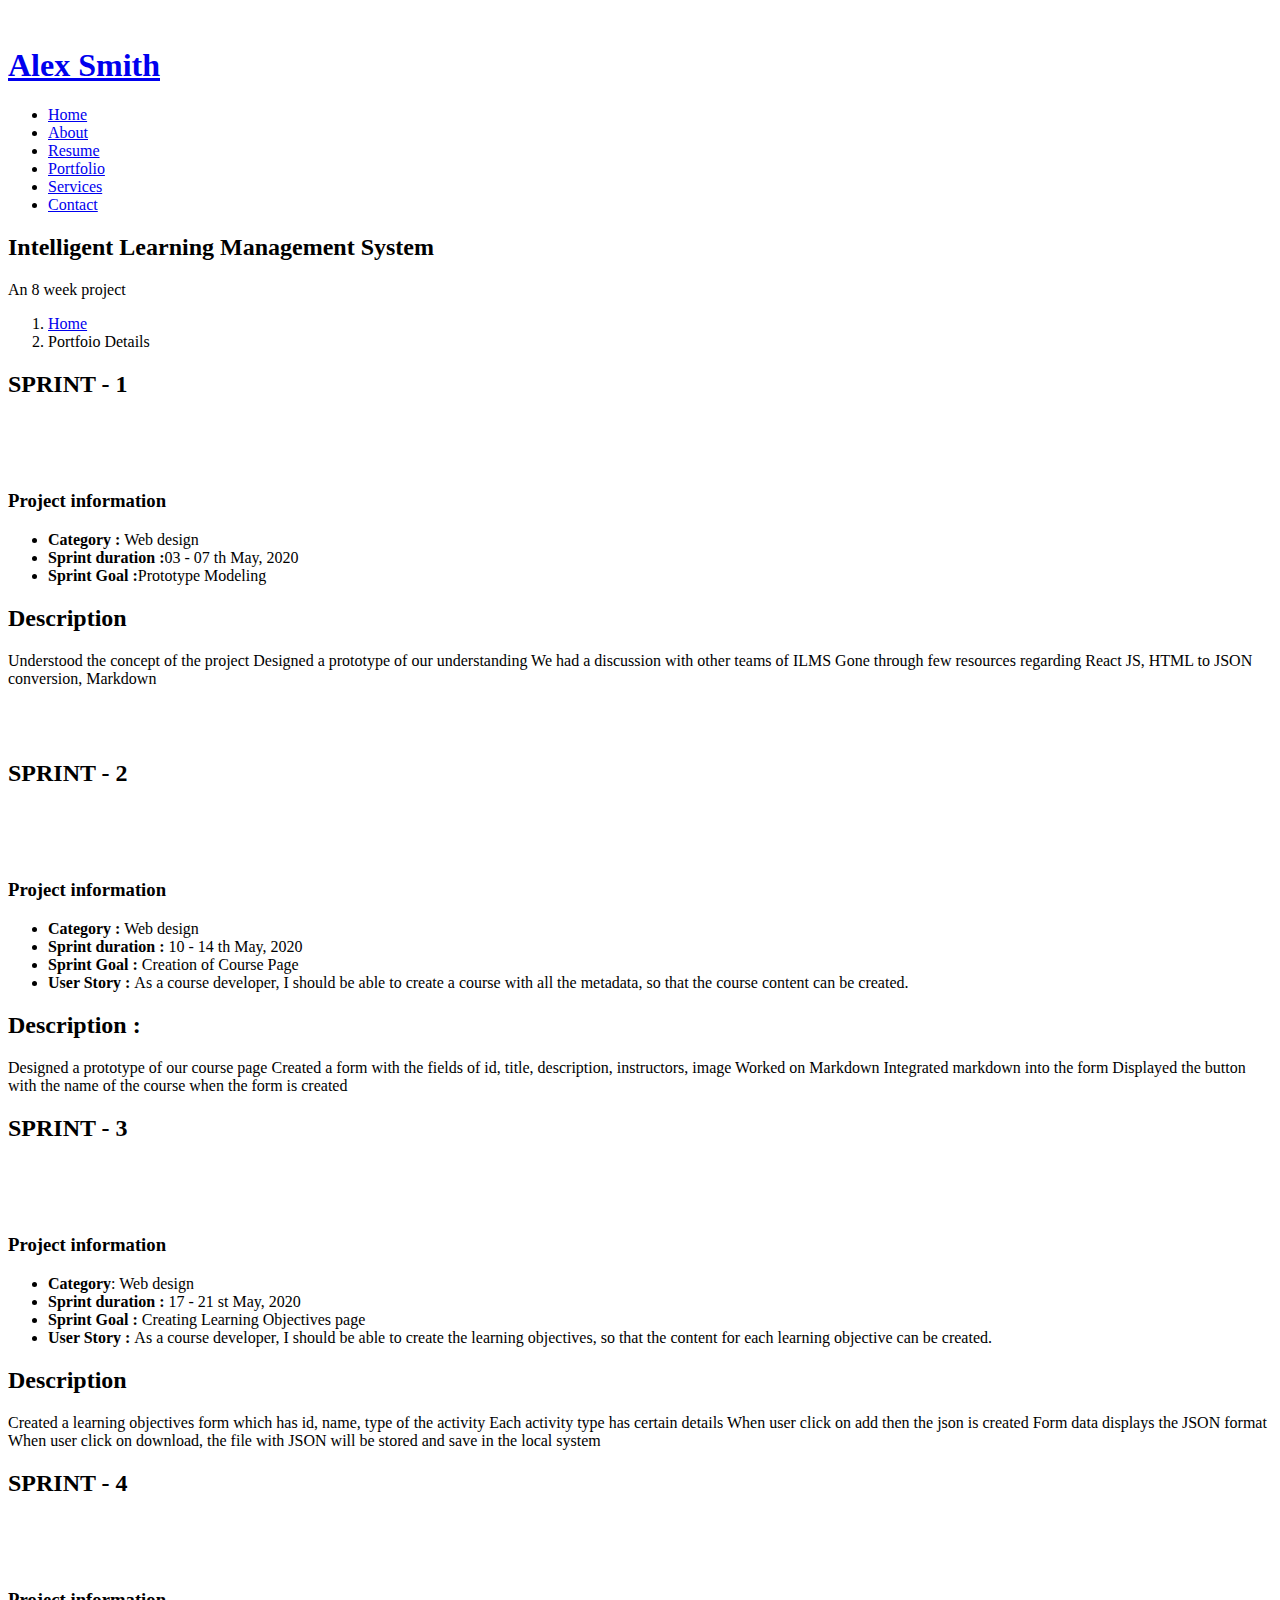
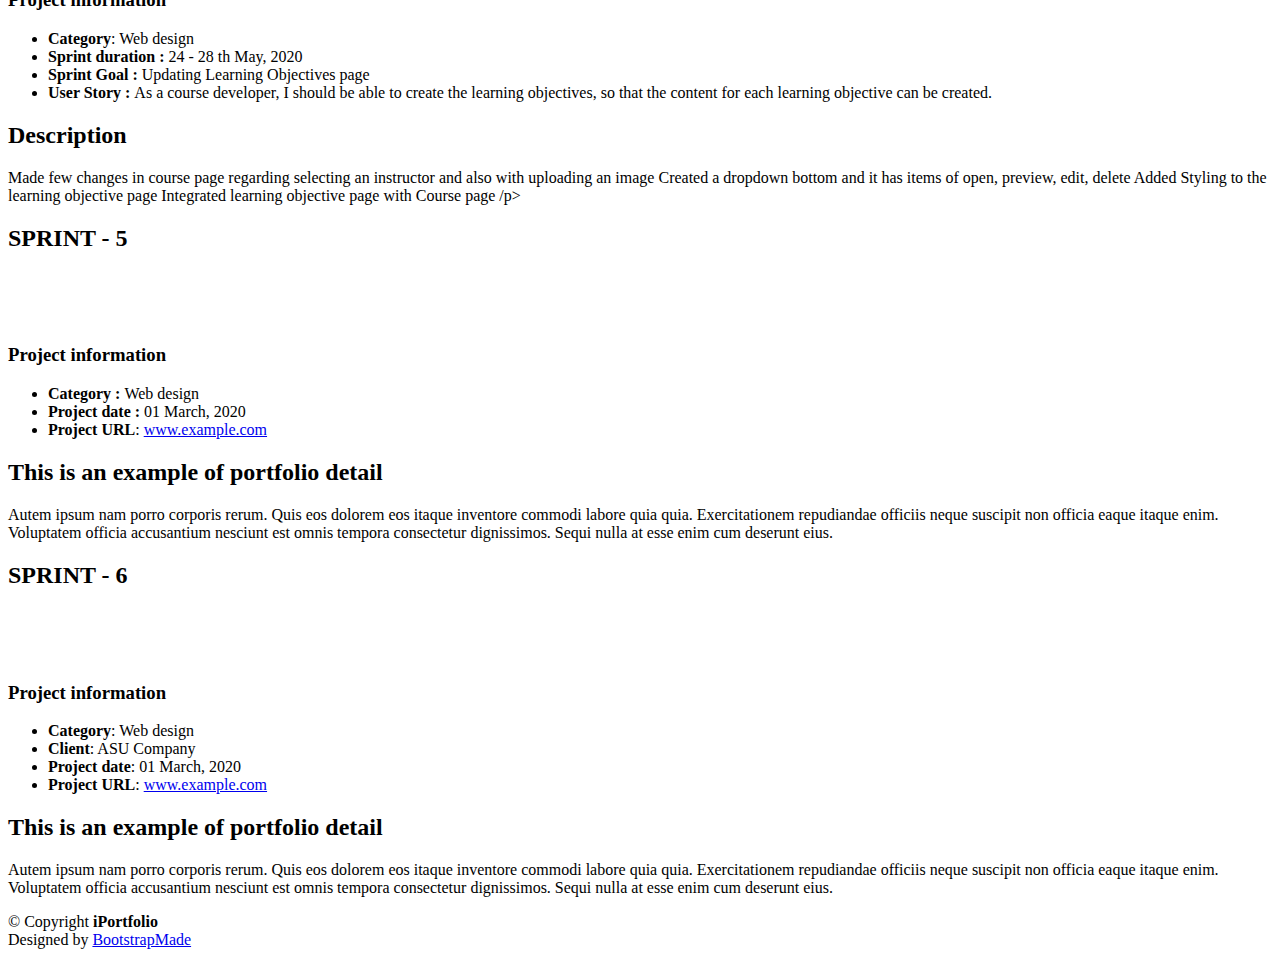
==== portfolio-details.html @ 3af47f91 "Add files via upload" ====
<!DOCTYPE html>
<html lang="en">
  <head>
    <meta charset="utf-8" />
    <meta content="width=device-width, initial-scale=1.0" name="viewport" />

    <title>Portfolio Details - iPortfolio Bootstrap Template</title>
    <meta content="" name="description" />
    <meta content="" name="keywords" />

    <!-- Favicons -->
    <link href="assets/img/favicon.png" rel="icon" />
    <link href="assets/img/apple-touch-icon.png" rel="apple-touch-icon" />

    <!-- Google Fonts -->
    <link
      href="https://fonts.googleapis.com/css?family=Open+Sans:300,300i,400,400i,600,600i,700,700i|Raleway:300,300i,400,400i,500,500i,600,600i,700,700i|Poppins:300,300i,400,400i,500,500i,600,600i,700,700i"
      rel="stylesheet"
    />

    <!-- Vendor CSS Files -->
    <link href="assets/vendor/aos/aos.css" rel="stylesheet" />
    <link
      href="assets/vendor/bootstrap/css/bootstrap.min.css"
      rel="stylesheet"
    />
    <link
      href="assets/vendor/bootstrap-icons/bootstrap-icons.css"
      rel="stylesheet"
    />
    <link href="assets/vendor/boxicons/css/boxicons.min.css" rel="stylesheet" />
    <link
      href="assets/vendor/glightbox/css/glightbox.min.css"
      rel="stylesheet"
    />
    <link href="assets/vendor/swiper/swiper-bundle.min.css" rel="stylesheet" />

    <!-- Template Main CSS File -->
    <link href="assets/css/style.css" rel="stylesheet" />

    <!-- =======================================================
  * Template Name: iPortfolio - v3.3.0
  * Template URL: https://bootstrapmade.com/iportfolio-bootstrap-portfolio-websites-template/
  * Author: BootstrapMade.com
  * License: https://bootstrapmade.com/license/
  ======================================================== -->
  </head>

  <body>
    <!-- ======= Mobile nav toggle button ======= -->
    <i class="bi bi-list mobile-nav-toggle d-xl-none"></i>

    <!-- ======= Header ======= -->
    <header id="header">
      <div class="d-flex flex-column">
        <div class="profile">
          <img
            src="assets/img/profile-img.jpg"
            alt=""
            class="img-fluid rounded-circle"
          />
          <h1 class="text-light"><a href="index.html">Alex Smith</a></h1>
          <div class="social-links mt-3 text-center">
            <a href="#" class="twitter"><i class="bx bxl-twitter"></i></a>
            <a href="#" class="facebook"><i class="bx bxl-facebook"></i></a>
            <a href="#" class="instagram"><i class="bx bxl-instagram"></i></a>
            <a href="#" class="google-plus"><i class="bx bxl-skype"></i></a>
            <a href="#" class="linkedin"><i class="bx bxl-linkedin"></i></a>
          </div>
        </div>

        <nav id="navbar" class="nav-menu navbar">
          <ul>
            <li>
              <a href="#hero" class="nav-link scrollto active"
                ><i class="bx bx-home"></i> <span>Home</span></a
              >
            </li>
            <li>
              <a href="#about" class="nav-link scrollto"
                ><i class="bx bx-user"></i> <span>About</span></a
              >
            </li>
            <li>
              <a href="#resume" class="nav-link scrollto"
                ><i class="bx bx-file-blank"></i> <span>Resume</span></a
              >
            </li>
            <li>
              <a href="#portfolio" class="nav-link scrollto"
                ><i class="bx bx-book-content"></i> <span>Portfolio</span></a
              >
            </li>
            <li>
              <a href="#services" class="nav-link scrollto"
                ><i class="bx bx-server"></i> <span>Services</span></a
              >
            </li>
            <li>
              <a href="#contact" class="nav-link scrollto"
                ><i class="bx bx-envelope"></i> <span>Contact</span></a
              >
            </li>
          </ul>
        </nav>
        <!-- .nav-menu -->
      </div>
    </header>
    <!-- End Header -->

    <main id="main">
      <!-- ======= Breadcrumbs ======= -->
      <section id="breadcrumbs" class="breadcrumbs">
        <div class="container">
          <div class="d-flex justify-content-between align-items-center">
            <h2>Intelligent Learning Management System</h2>
            <p>An 8 week project</p>
            <ol>
              <li><a href="index.html">Home</a></li>
              <li>Portfoio Details</li>
            </ol>
          </div>
        </div>
      </section>
      <!-- End Breadcrumbs -->

      <!-- ======= Portfolio Details Section ======= -->
      <section id="portfolio-details" class="portfolio-details">
        <div class="container">
          <div class="row gy-4">
            <h2>SPRINT - 1</h2>
            <div class="col-lg-6">
              <div class="portfolio-details-slider swiper-container">
                <div class="swiper-wrapper align-items-center">
                  <div class="swiper-slide">
                    <img src="assets/img/portfolio/sp1_1.jpg" alt="" />
                  </div>

                  <div class="swiper-slide">
                    <img src="assets/img/portfolio/sp1_2.jpg" alt="" />
                  </div>

                  <div class="swiper-slide">
                    <img src="assets/img/portfolio/sp1_3.jpg" alt="" />
                  </div>
                </div>
                <div class="swiper-pagination"></div>
              </div>
            </div>

            <div class="col-lg-4">
              <div class="portfolio-info">
                <h3>Project information</h3>
                <ul>
                  <li><strong>Category :</strong> Web design</li>
                  <!-- <li><strong>Client</strong>: ASU Company</li> -->
                  <li>
                    <strong>Sprint duration :</strong>03 - 07 th May, 2020
                  </li>
                  <li><strong>Sprint Goal :</strong>Prototype Modeling</li>
                </ul>
              </div>
            </div>
            <div class="portfolio-description">
              <h2>Description</h2>
              <p>
                Understood the concept of the project Designed a prototype of
                our understanding We had a discussion with other teams of ILMS
                Gone through few resources regarding React JS, HTML to JSON
                conversion, Markdown
              </p>
            </div>
          </div>
        </div>
        <p>
          <!-- ......................................................................................................................... -->
        </p>
        <!-- 2 -->
        <br /><br />
        <div class="container">
          <div class="row gy-4">
            <h2>SPRINT - 2</h2>
            <div class="col-lg-8">
              <div class="portfolio-details-slider swiper-container">
                <div class="swiper-wrapper align-items-center">
                  <div class="swiper-slide">
                    <img src="assets/img/portfolio/sp2_1.jpg" alt="" />
                  </div>

                  <div class="swiper-slide">
                    <img src="assets/img/portfolio/sp2_2.jpg" alt="" />
                  </div>

                  <div class="swiper-slide">
                    <img src="assets/img/portfolio/sp2_3.jpg" alt="" />
                  </div>
                </div>
                <div class="swiper-pagination"></div>
              </div>
            </div>

            <div class="col-lg-4">
              <div class="portfolio-info">
                <h3>Project information</h3>
                <ul>
                  <li><strong>Category :</strong> Web design</li>
                  <!-- <li><strong>Client</strong>: ASU Company</li> -->
                  <li>
                    <strong>Sprint duration : </strong> 10 - 14 th May, 2020
                  </li>
                  <li>
                    <strong>Sprint Goal : </strong>Creation of Course Page
                  </li>
                  <li>
                    <strong>User Story : </strong>As a course developer, I
                    should be able to create a course with all the metadata, so
                    that the course content can be created.
                  </li>
                </ul>
              </div>
            </div>
            <div class="portfolio-description">
              <h2>Description :</h2>
              <p>
                Designed a prototype of our course page Created a form with the
                fields of id, title, description, instructors, image Worked on
                Markdown Integrated markdown into the form Displayed the button
                with the name of the course when the form is created
              </p>
            </div>
          </div>
        </div>

        <!-- 3 -->
        <div class="container">
          <div class="row gy-4">
            <h2>SPRINT - 3</h2>
            <div class="col-lg-8">
              <div class="portfolio-details-slider swiper-container">
                <div class="swiper-wrapper align-items-center">
                  <div class="swiper-slide">
                    <img src="assets/img/portfolio/sp3_1.jpg" alt="" />
                  </div>

                  <div class="swiper-slide">
                    <img src="assets/img/portfolio/sp3_2.jpg" alt="" />
                  </div>

                  <div class="swiper-slide">
                    <img src="assets/img/portfolio/sp3_3.jpg" alt="" />
                  </div>
                </div>
                <div class="swiper-pagination"></div>
              </div>
            </div>

            <div class="col-lg-4">
              <div class="portfolio-info">
                <h3>Project information</h3>
                <ul>
                  <li><strong>Category</strong>: Web design</li>
                  <!-- <li><strong>Client</strong>: ASU Company</li> -->
                  <li>
                    <strong>Sprint duration : </strong>17 - 21 st May, 2020
                  </li>
                  <li>
                    <strong>Sprint Goal : </strong>Creating Learning Objectives
                    page
                  </li>
                  <li>
                    <strong>User Story : </strong>As a course developer, I
                    should be able to create the learning objectives, so that
                    the content for each learning objective can be created.
                  </li>
                </ul>
              </div>
            </div>
            <div class="portfolio-description">
              <h2>Description</h2>
              <p>
                Created a learning objectives form which has id, name, type of
                the activity Each activity type has certain details When user
                click on add then the json is created Form data displays the
                JSON format When user click on download, the file with JSON will
                be stored and save in the local system
              </p>
            </div>
          </div>
        </div>
        <!-- 4 -->
        <div class="container">
          <div class="row gy-4">
            <h2>SPRINT - 4</h2>
            <div class="col-lg-8">
              <div class="portfolio-details-slider swiper-container">
                <div class="swiper-wrapper align-items-center">
                  <div class="swiper-slide">
                    <img src="assets/img/portfolio/sp4_1.jpg" alt="" />
                  </div>

                  <div class="swiper-slide">
                    <img src="assets/img/portfolio/sp4_2.jpg" alt="" />
                  </div>

                  <div class="swiper-slide">
                    <img src="assets/img/portfolio/sp4_3.jpg" alt="" />
                  </div>
                </div>
                <div class="swiper-pagination"></div>
              </div>
            </div>

            <div class="col-lg-4">
              <div class="portfolio-info">
                <h3>Project information</h3>
                <ul>
                  <li><strong>Category</strong>: Web design</li>
                  <!-- <li><strong>Client</strong>: ASU Company</li> -->
                  <li>
                    <strong>Sprint duration : </strong>24 - 28 th May, 2020
                  </li>
                  <li>
                    <strong>Sprint Goal : </strong>Updating Learning Objectives
                    page
                  </li>
                  <li>
                    <strong>User Story : </strong>As a course developer, I
                    should be able to create the learning objectives, so that
                    the content for each learning objective can be created.
                  </li>
                </ul>
              </div>
            </div>
            <div class="portfolio-description">
              <h2>Description</h2>
              <p>
                Made few changes in course page regarding selecting an
                instructor and also with uploading an image Created a dropdown
                bottom and it has items of open, preview, edit, delete Added
                Styling to the learning objective page Integrated learning
                objective page with Course page /p>
              </p>
            </div>
          </div>
        </div>
        <!-- 5 -->
        <div class="container">
          <div class="row gy-4">
            <h2>SPRINT - 5</h2>
            <div class="col-lg-8">
              <div class="portfolio-details-slider swiper-container">
                <div class="swiper-wrapper align-items-center">
                  <div class="swiper-slide">
                    <img
                      src="assets/img/portfolio/portfolio-details-1.jpg"
                      alt=""
                    />
                  </div>

                  <div class="swiper-slide">
                    <img
                      src="assets/img/portfolio/portfolio-details-2.jpg"
                      alt=""
                    />
                  </div>

                  <div class="swiper-slide">
                    <img
                      src="assets/img/portfolio/portfolio-details-3.jpg"
                      alt=""
                    />
                  </div>
                </div>
                <div class="swiper-pagination"></div>
              </div>
            </div>

            <div class="col-lg-4">
              <div class="portfolio-info">
                <h3>Project information</h3>
                <ul>
                  <li><strong>Category : </strong>Web design</li>
                  <!-- <li><strong>Client</strong>: ASU Company</li> -->
                  <li><strong>Project date : </strong>01 March, 2020</li>
                  <li>
                    <strong>Project URL</strong>:
                    <a href="#">www.example.com</a>
                  </li>
                </ul>
              </div>
            </div>
            <div class="portfolio-description">
              <h2>This is an example of portfolio detail</h2>
              <p>
                Autem ipsum nam porro corporis rerum. Quis eos dolorem eos
                itaque inventore commodi labore quia quia. Exercitationem
                repudiandae officiis neque suscipit non officia eaque itaque
                enim. Voluptatem officia accusantium nesciunt est omnis tempora
                consectetur dignissimos. Sequi nulla at esse enim cum deserunt
                eius.
              </p>
            </div>
          </div>
        </div>
        <!-- 6 -->
        <div class="container">
          <div class="row gy-4">
            <h2>SPRINT - 6</h2>
            <div class="col-lg-8">
              <div class="portfolio-details-slider swiper-container">
                <div class="swiper-wrapper align-items-center">
                  <div class="swiper-slide">
                    <img src="assets/img/portfolio/sp1_1.jpg" alt="" />
                  </div>

                  <div class="swiper-slide">
                    <img src="assets/img/portfolio/sp1_2.jpg" alt="" />
                  </div>

                  <div class="swiper-slide">
                    <img src="assets/img/portfolio/sp1_3.jpg" alt="" />
                  </div>
                </div>
                <div class="swiper-pagination"></div>
              </div>
            </div>

            <div class="col-lg-4">
              <div class="portfolio-info">
                <h3>Project information</h3>
                <ul>
                  <li><strong>Category</strong>: Web design</li>
                  <li><strong>Client</strong>: ASU Company</li>
                  <li><strong>Project date</strong>: 01 March, 2020</li>
                  <li>
                    <strong>Project URL</strong>:
                    <a href="#">www.example.com</a>
                  </li>
                </ul>
              </div>
            </div>
            <div class="portfolio-description">
              <h2>This is an example of portfolio detail</h2>
              <p>
                Autem ipsum nam porro corporis rerum. Quis eos dolorem eos
                itaque inventore commodi labore quia quia. Exercitationem
                repudiandae officiis neque suscipit non officia eaque itaque
                enim. Voluptatem officia accusantium nesciunt est omnis tempora
                consectetur dignissimos. Sequi nulla at esse enim cum deserunt
                eius.
              </p>
            </div>
          </div>
        </div>
      </section>
      <!-- End Portfolio Details Section -->
    </main>
    <!-- End #main -->

    <!-- ======= Footer ======= -->
    <footer id="footer">
      <div class="container">
        <div class="copyright">
          &copy; Copyright <strong><span>iPortfolio</span></strong>
        </div>
        <div class="credits">
          <!-- All the links in the footer should remain intact. -->
          <!-- You can delete the links only if you purchased the pro version. -->
          <!-- Licensing information: https://bootstrapmade.com/license/ -->
          <!-- Purchase the pro version with working PHP/AJAX contact form: https://bootstrapmade.com/iportfolio-bootstrap-portfolio-websites-template/ -->
          Designed by <a href="https://bootstrapmade.com/">BootstrapMade</a>
        </div>
      </div>
    </footer>
    <!-- End  Footer -->

    <a
      href="#"
      class="back-to-top d-flex align-items-center justify-content-center"
      ><i class="bi bi-arrow-up-short"></i
    ></a>

    <!-- Vendor JS Files -->
    <script src="assets/vendor/aos/aos.js"></script>
    <script src="assets/vendor/bootstrap/js/bootstrap.bundle.min.js"></script>
    <script src="assets/vendor/glightbox/js/glightbox.min.js"></script>
    <script src="assets/vendor/isotope-layout/isotope.pkgd.min.js"></script>
    <script src="assets/vendor/php-email-form/validate.js"></script>
    <script src="assets/vendor/purecounter/purecounter.js"></script>
    <script src="assets/vendor/swiper/swiper-bundle.min.js"></script>
    <script src="assets/vendor/typed.js/typed.min.js"></script>
    <script src="assets/vendor/waypoints/noframework.waypoints.js"></script>

    <!-- Template Main JS File -->
    <script src="assets/js/main.js"></script>
  </body>
</html>
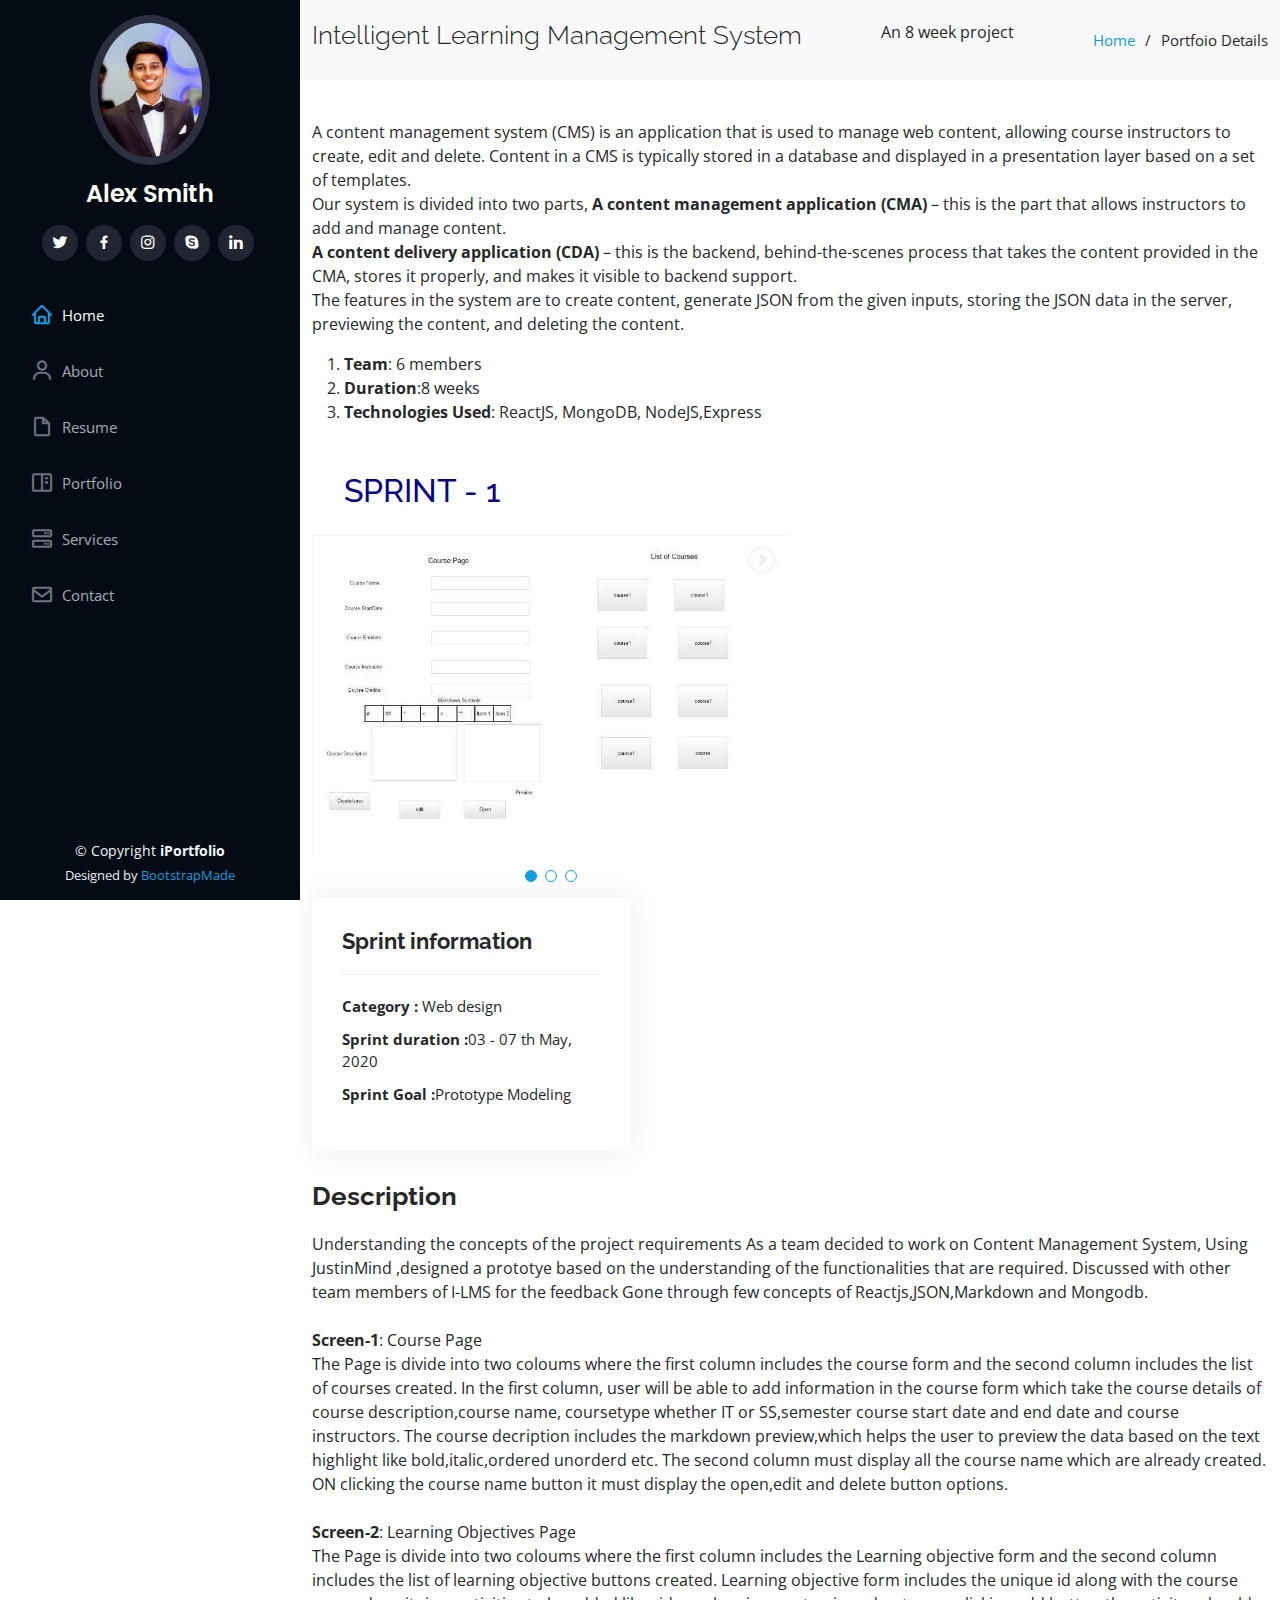
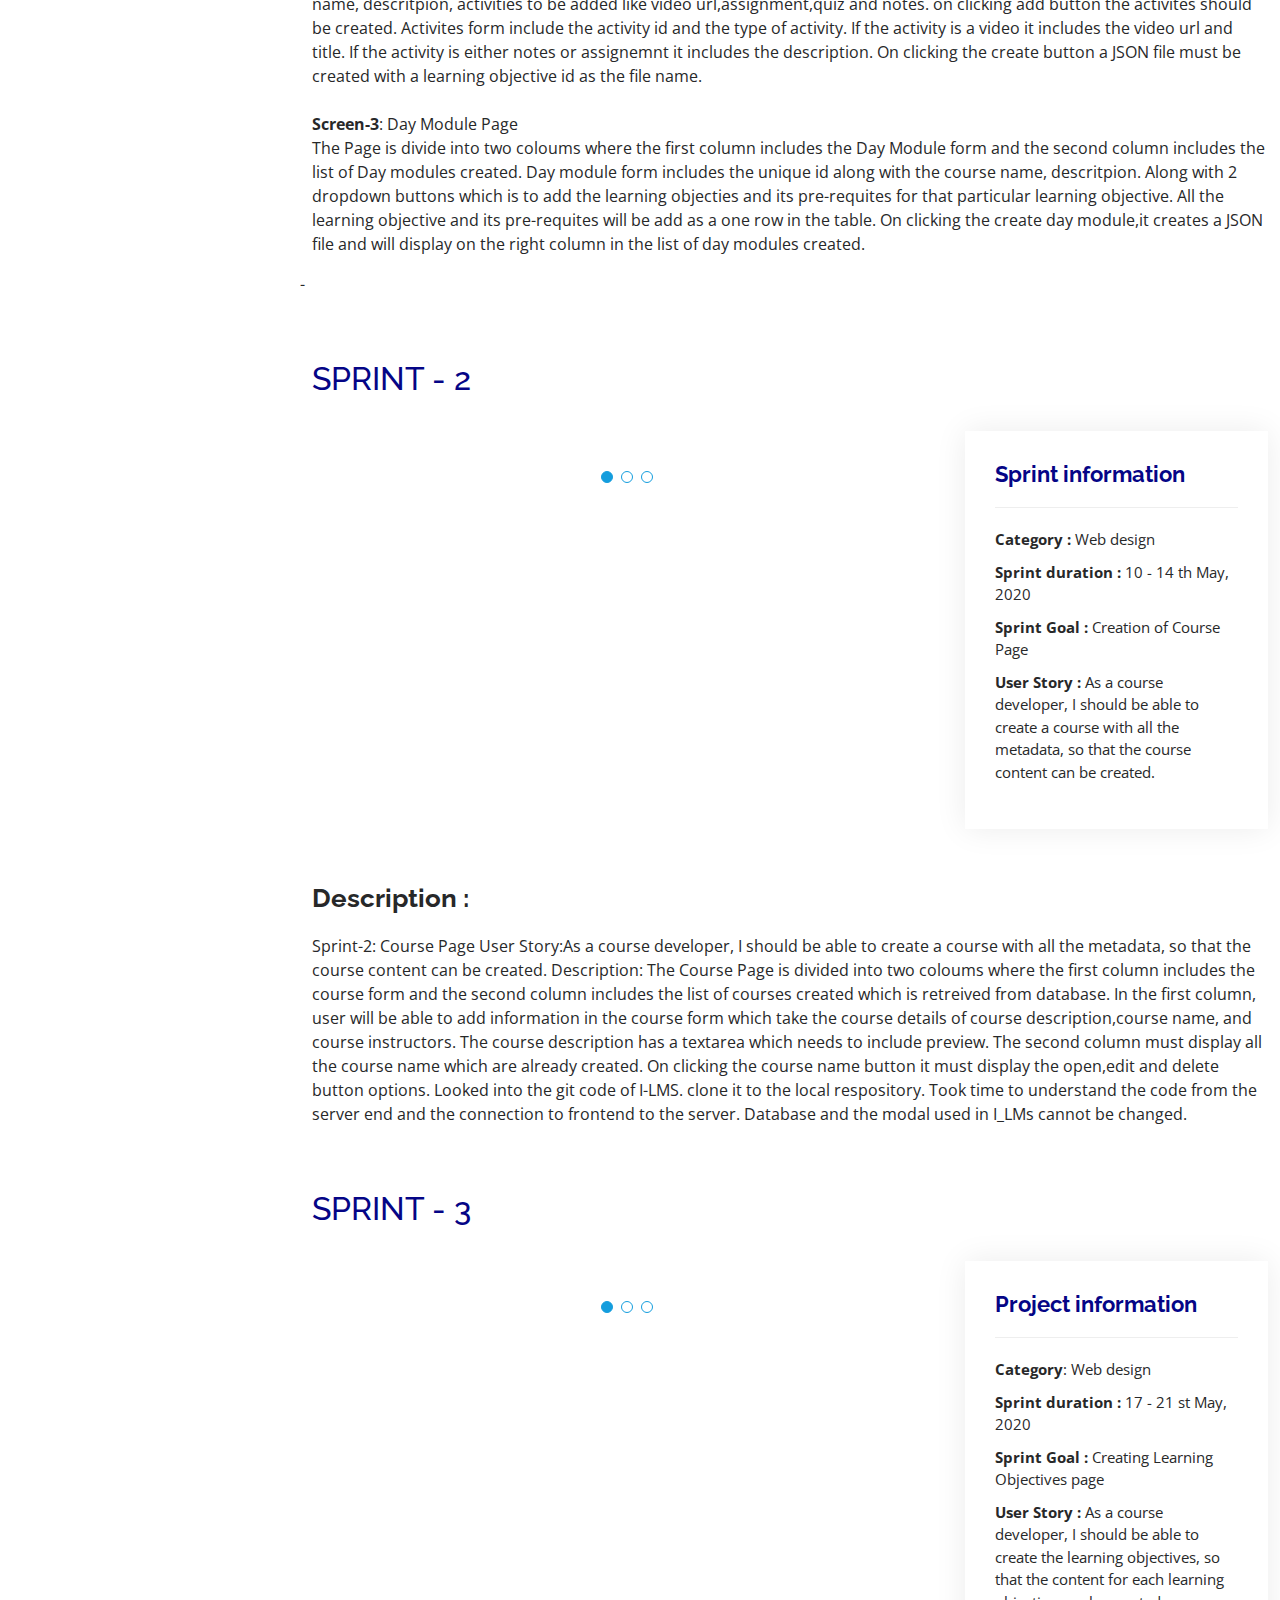
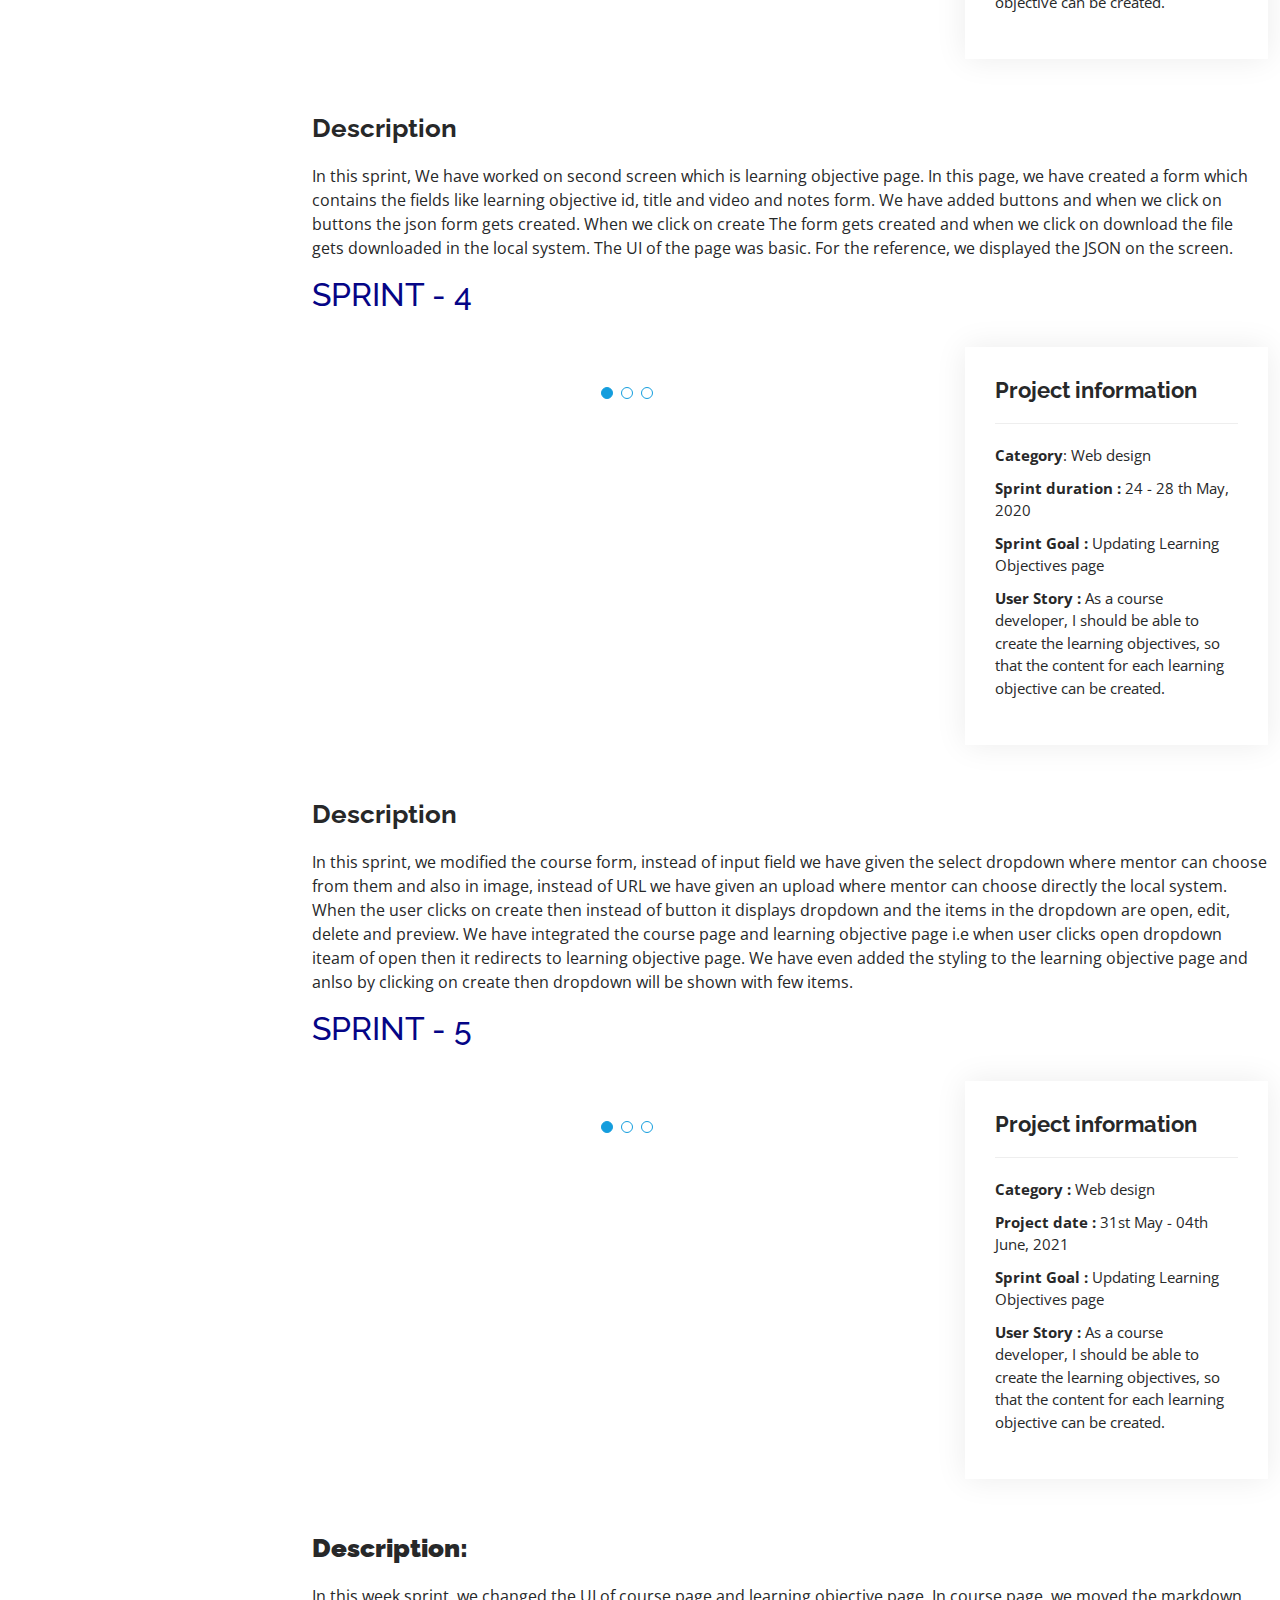
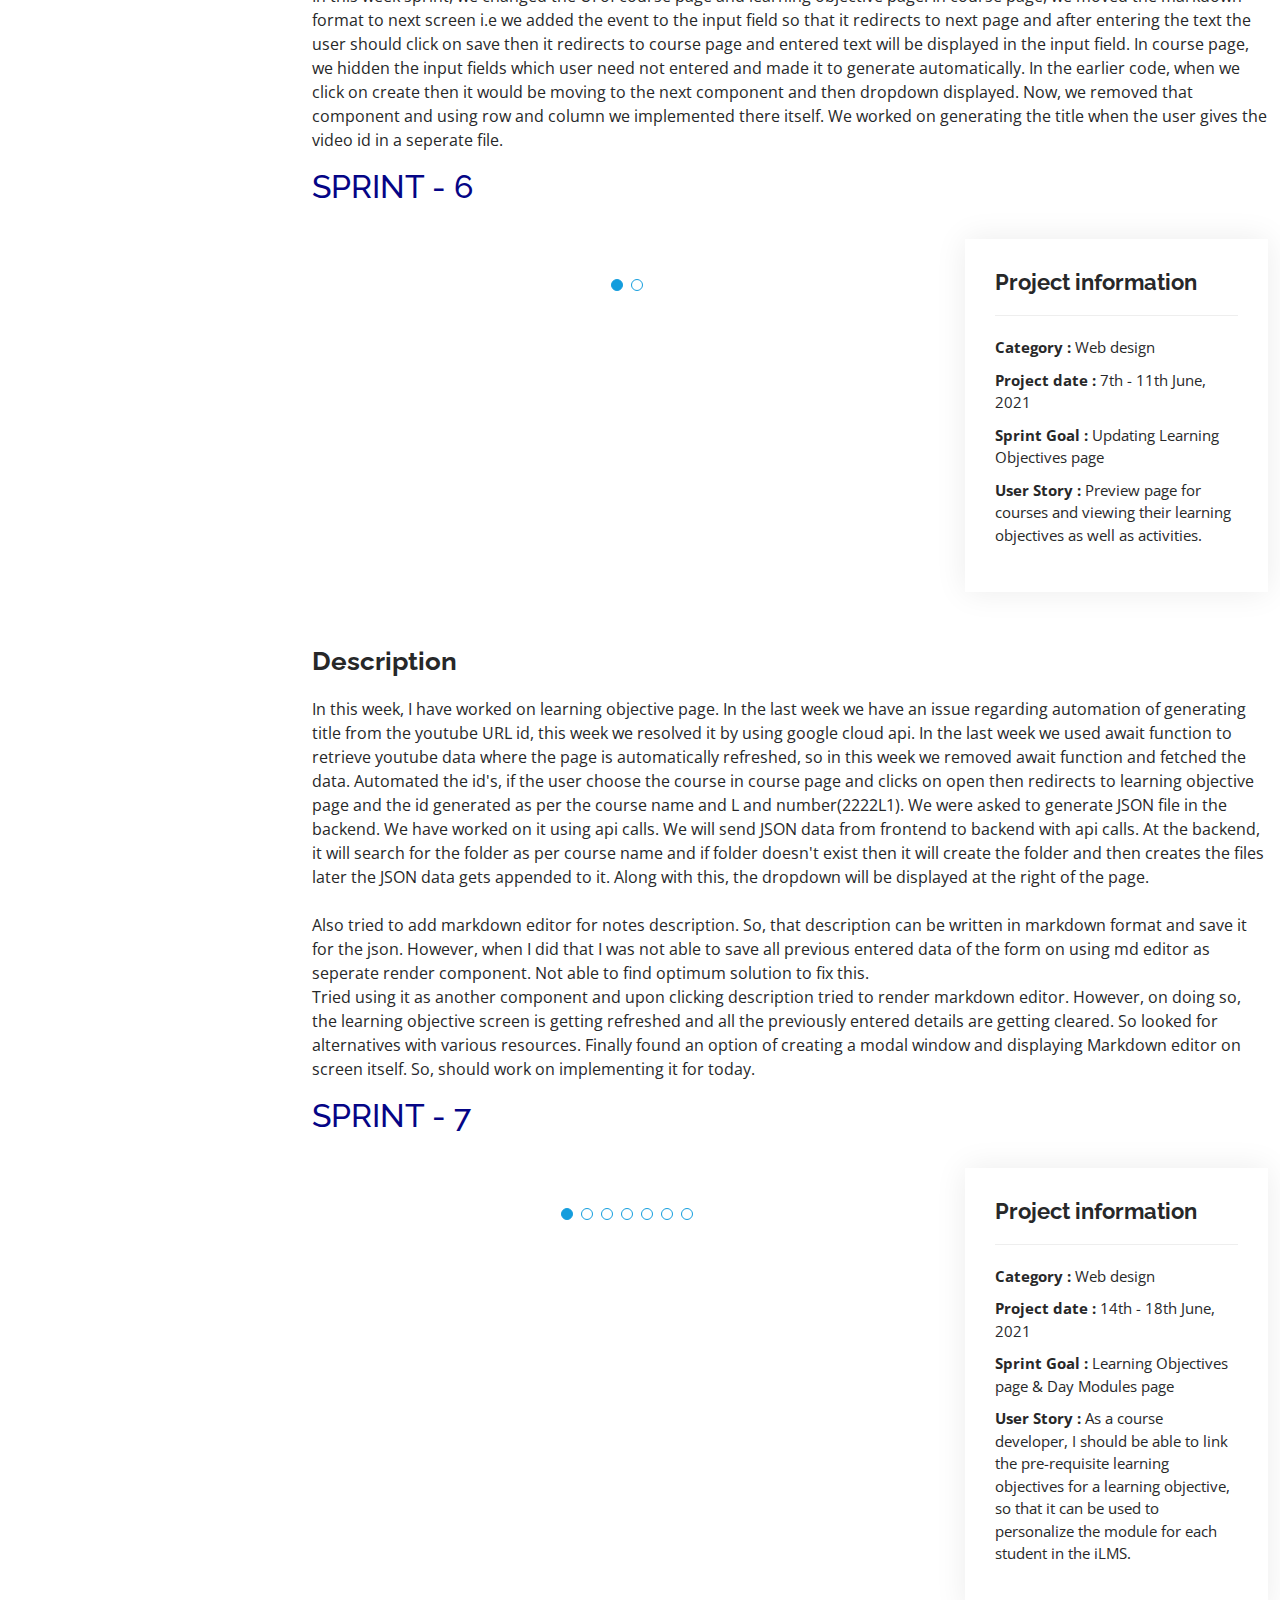
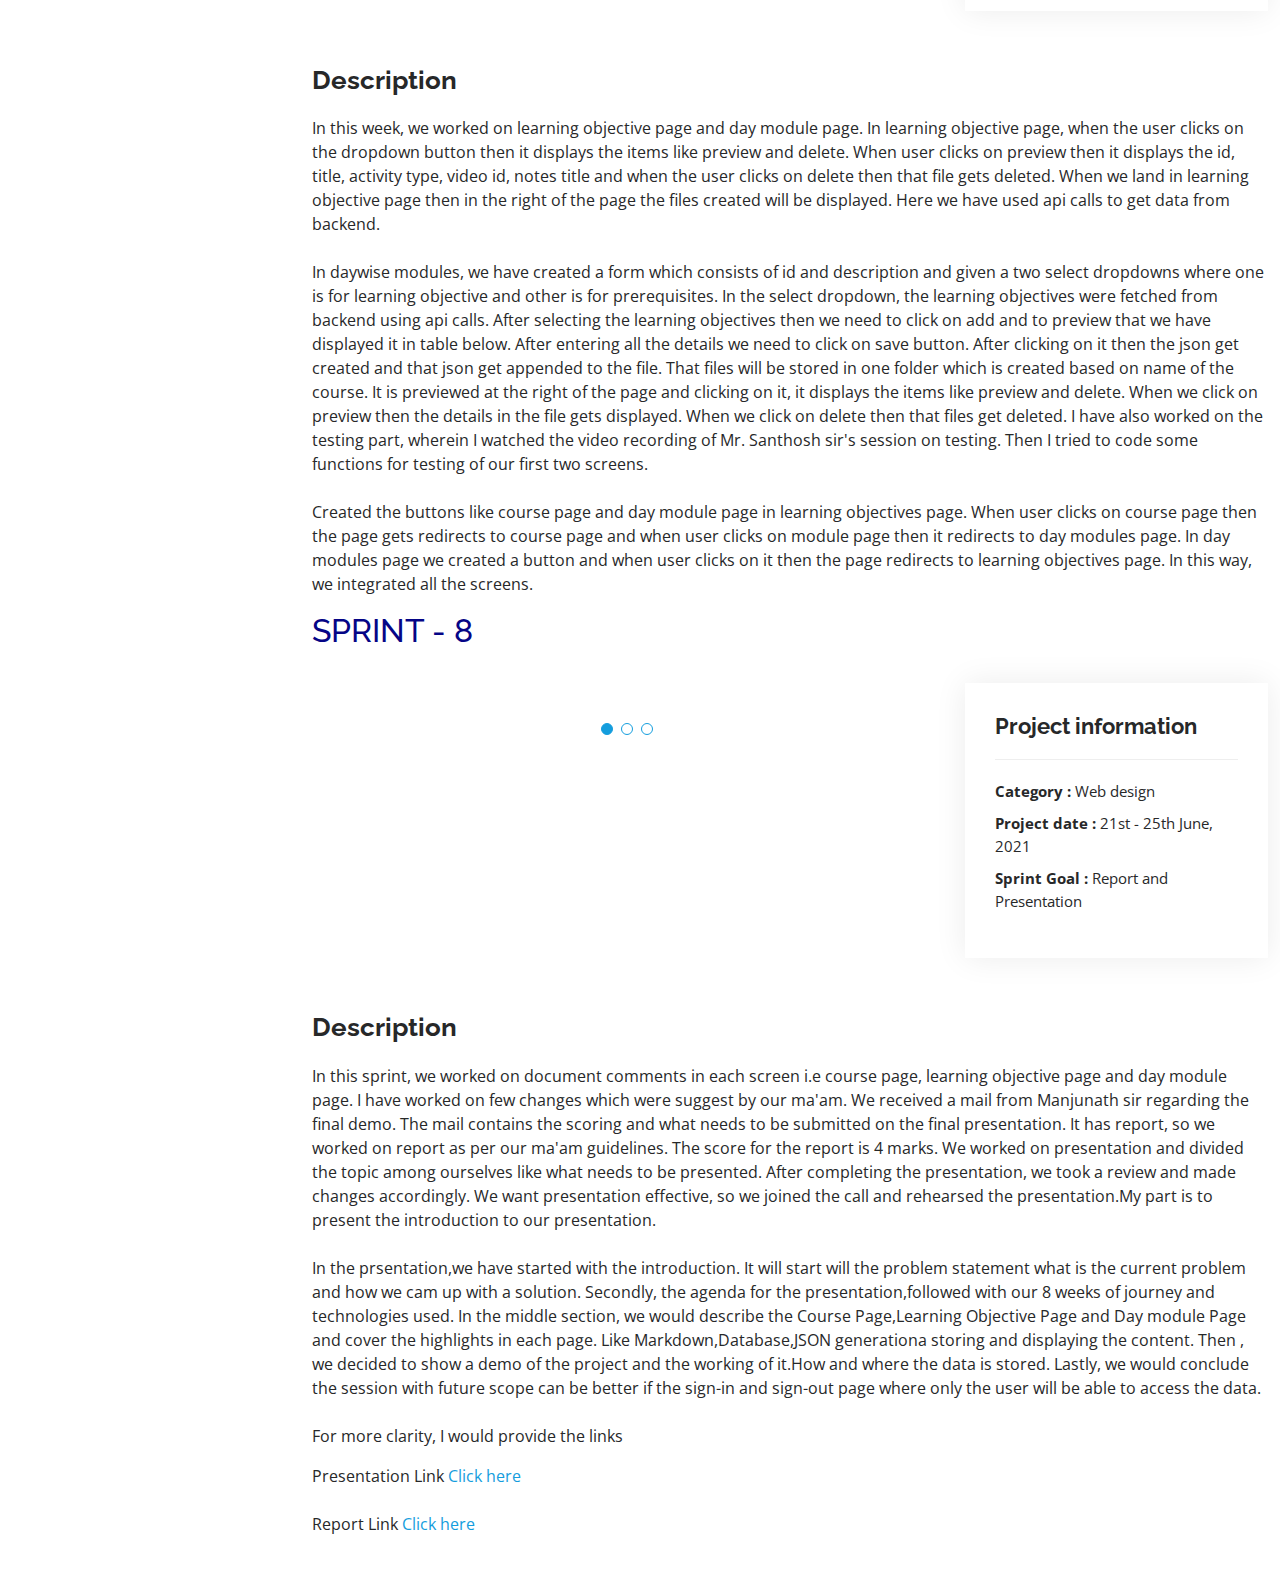
==== commit 0d6d335f: "Final Updated" ====
--- a/portfolio-details.html
+++ b/portfolio-details.html
@@ -113,7 +113,7 @@
       <section id="breadcrumbs" class="breadcrumbs">
         <div class="container">
           <div class="d-flex justify-content-between align-items-center">
-            <h2>Intelligent Learning Management System</h2>
+            <b><h2>Intelligent Learning Management System</h2></b>
             <p>An 8 week project</p>
             <ol>
               <li><a href="index.html">Home</a></li>
@@ -127,13 +127,36 @@
       <!-- ======= Portfolio Details Section ======= -->
       <section id="portfolio-details" class="portfolio-details">
         <div class="container">
-          <div class="row gy-4">
-            <h2>SPRINT - 1</h2>
+          <p>
+            A content management system (CMS) is an application that is used
+            to manage web content, allowing course instructors to create, edit
+            and delete. Content in a CMS is typically stored in a database and
+            displayed in a presentation layer based on a set of templates.<br> Our
+            system is divided into two parts, <b>A content management application
+            (CMA)</b> – this is the part that allows instructors to add and manage
+            content. <br><b>A content delivery application (CDA)</b> – this is the
+            backend, behind-the-scenes process that takes the content provided
+            in the CMA, stores it properly, and makes it visible to backend
+            support. <br>The features in the system are to create content,
+            generate JSON from the given inputs, storing the JSON data in the
+            server, previewing the content, and deleting the content.
+          </p>
+          <ol>
+            <li><b>Team</b>: 6 members</li>
+            <li><b>Duration</b>:8 weeks</li>
+            <li><b>Technologies Used</b>: ReactJS,
+            MongoDB, NodeJS,Express</li>
+            <br><br>
+          <div class="row gy-4">
+            
+            <h2  style="color:rgb(5, 5, 134)">SPRINT - 1</h2>
+           
+            </ol>
             <div class="col-lg-6">
               <div class="portfolio-details-slider swiper-container">
                 <div class="swiper-wrapper align-items-center">
                   <div class="swiper-slide">
-                    <img src="assets/img/portfolio/sp1_1.jpg" alt="" />
+                    <img src="assets/img/portfolio/sp1_1.jpg" alt=""  />
                   </div>
 
                   <div class="swiper-slide">
@@ -150,7 +173,7 @@
 
             <div class="col-lg-4">
               <div class="portfolio-info">
-                <h3>Project information</h3>
+                <h3>Sprint information</h3>
                 <ul>
                   <li><strong>Category :</strong> Web design</li>
                   <!-- <li><strong>Client</strong>: ASU Company</li> -->
@@ -164,14 +187,23 @@
             <div class="portfolio-description">
               <h2>Description</h2>
               <p>
-                Understood the concept of the project Designed a prototype of
-                our understanding We had a discussion with other teams of ILMS
-                Gone through few resources regarding React JS, HTML to JSON
-                conversion, Markdown
+                Understanding the concepts of the project requirements
+                As a team decided to work on Content Management System,
+                Using JustinMind ,designed a prototye based on the understanding of the functionalities that are required.
+                Discussed with other team members of I-LMS for the feedback
+                Gone through few concepts of Reactjs,JSON,Markdown and Mongodb.<br><br>
+                <b>Screen-1</b>: Course Page<br>
+                The Page is divide into two coloums where the first column includes the course form and the second column includes the list of courses created. In the first column, user will be able to add information in the course form which take the course details of course description,course name, coursetype whether IT or SS,semester course start date and end date and course instructors. The course decription includes the markdown preview,which helps the user to preview the data based on the text highlight like bold,italic,ordered unorderd etc. The second column must display all the course name which are already created. ON clicking the course name button it must display the open,edit and delete button options.
+                <br><br>
+                <b>Screen-2</b>: Learning Objectives Page<br>
+                The Page is divide into two coloums where the first column includes the Learning objective form and the second column includes the list of learning objective buttons created. Learning objective form includes the unique id along with the course name, descritpion, activities to be added like video url,assignment,quiz and notes. on clicking add button the activites should be created. Activites form include the activity id and the type of activity. If the activity is a video it includes the video url and title. If the activity is either notes or assignemnt it includes the description. On clicking the create button a JSON file must be created with a learning objective id as the file name.
+                <br><br>
+                <b> Screen-3</b>: Day Module Page<br>
+                The Page is divide into two coloums where the first column includes the Day Module form and the second column includes the list of Day modules created. Day module form includes the unique id along with the course name, descritpion. Along with 2 dropdown buttons which is to add the learning objecties and its pre-requites for that particular learning objective. All the learning objective and its pre-requites will be add as a one row in the table. On clicking the create day module,it creates a JSON file and will display on the right column in the list of day modules created.
               </p>
             </div>
           </div>
-        </div>
+        -</div>
         <p>
           <!-- ......................................................................................................................... -->
         </p>
@@ -179,7 +211,7 @@
         <br /><br />
         <div class="container">
           <div class="row gy-4">
-            <h2>SPRINT - 2</h2>
+            <h2 style="color:rgb(5, 5, 134)">SPRINT - 2</h2>
             <div class="col-lg-8">
               <div class="portfolio-details-slider swiper-container">
                 <div class="swiper-wrapper align-items-center">
@@ -201,7 +233,7 @@
 
             <div class="col-lg-4">
               <div class="portfolio-info">
-                <h3>Project information</h3>
+                <h3 style="color:rgb(5, 5, 134)">Sprint information</h3>
                 <ul>
                   <li><strong>Category :</strong> Web design</li>
                   <!-- <li><strong>Client</strong>: ASU Company</li> -->
@@ -222,19 +254,19 @@
             <div class="portfolio-description">
               <h2>Description :</h2>
               <p>
-                Designed a prototype of our course page Created a form with the
-                fields of id, title, description, instructors, image Worked on
-                Markdown Integrated markdown into the form Displayed the button
-                with the name of the course when the form is created
-              </p>
-            </div>
+                Sprint-2: Course Page
+                User Story:As a course developer, I should be able to create a course with all the metadata, so that the course content can be created.
+                Description:
+                The Course Page is divided into two coloums where the first column includes the course form and the second column includes the list of courses created which is retreived from database. In the first column, user will be able to add information in the course form which take the course details of course description,course name, and course instructors. The course description has a textarea which needs to include preview. The second column must display all the course name which are already created. On clicking the course name button it must display the open,edit and delete button options.
+                Looked into the git code of I-LMS. clone it to the local respository. Took time to understand the code from the server end and the connection to frontend to the server. Database and the modal used in I_LMs cannot be changed. </p>
+           <br><br> </div>
           </div>
         </div>
 
         <!-- 3 -->
         <div class="container">
           <div class="row gy-4">
-            <h2>SPRINT - 3</h2>
+            <h2 style="color:rgb(5, 5, 134)">SPRINT - 3</h2>
             <div class="col-lg-8">
               <div class="portfolio-details-slider swiper-container">
                 <div class="swiper-wrapper align-items-center">
@@ -256,7 +288,7 @@
 
             <div class="col-lg-4">
               <div class="portfolio-info">
-                <h3>Project information</h3>
+                <h3 style="color:rgb(5, 5, 134)">Project information</h3>
                 <ul>
                   <li><strong>Category</strong>: Web design</li>
                   <!-- <li><strong>Client</strong>: ASU Company</li> -->
@@ -278,11 +310,7 @@
             <div class="portfolio-description">
               <h2>Description</h2>
               <p>
-                Created a learning objectives form which has id, name, type of
-                the activity Each activity type has certain details When user
-                click on add then the json is created Form data displays the
-                JSON format When user click on download, the file with JSON will
-                be stored and save in the local system
+                In this sprint, We have worked on second screen which is learning objective page. In this page, we have created a form which contains the fields like learning objective id, title and video and notes form. We have added buttons and when we click on buttons the json form gets created. When we click on create The form gets created and when we click on download the file gets downloaded in the local system. The UI of the page was basic. For the reference, we displayed the JSON on the screen.
               </p>
             </div>
           </div>
@@ -290,7 +318,7 @@
         <!-- 4 -->
         <div class="container">
           <div class="row gy-4">
-            <h2>SPRINT - 4</h2>
+            <h2 style="color:rgb(5, 5, 134)">SPRINT - 4</h2>
             <div class="col-lg-8">
               <div class="portfolio-details-slider swiper-container">
                 <div class="swiper-wrapper align-items-center">
@@ -333,40 +361,34 @@
             </div>
             <div class="portfolio-description">
               <h2>Description</h2>
-              <p>
-                Made few changes in course page regarding selecting an
-                instructor and also with uploading an image Created a dropdown
-                bottom and it has items of open, preview, edit, delete Added
-                Styling to the learning objective page Integrated learning
-                objective page with Course page /p>
-              </p>
+              <p>In this sprint, we modified the course form, instead of input field we have given the select dropdown where mentor can choose from them and also in image, instead of URL we have given an upload where mentor can choose directly the local system. When the user clicks on create then instead of button it displays dropdown and the items in the dropdown are open, edit, delete and preview. We have integrated the course page and learning objective page i.e when user clicks open dropdown iteam of open then it redirects to learning objective page. We have even added the styling to the learning objective page and anlso by clicking on create then dropdown will be shown with few items. </p>
             </div>
           </div>
         </div>
         <!-- 5 -->
         <div class="container">
           <div class="row gy-4">
-            <h2>SPRINT - 5</h2>
+            <h2 style="color:rgb(5, 5, 134)">SPRINT - 5</h2>
             <div class="col-lg-8">
               <div class="portfolio-details-slider swiper-container">
                 <div class="swiper-wrapper align-items-center">
                   <div class="swiper-slide">
                     <img
-                      src="assets/img/portfolio/portfolio-details-1.jpg"
+                      src="assets/img/portfolio/up1.jpg"
                       alt=""
                     />
                   </div>
 
                   <div class="swiper-slide">
                     <img
-                      src="assets/img/portfolio/portfolio-details-2.jpg"
+                      src="assets/img/portfolio/up2.jpg"
                       alt=""
                     />
                   </div>
 
                   <div class="swiper-slide">
                     <img
-                      src="assets/img/portfolio/portfolio-details-3.jpg"
+                      src="assets/img/portfolio/up3.jpg"
                       alt=""
                     />
                   </div>
@@ -374,30 +396,30 @@
                 <div class="swiper-pagination"></div>
               </div>
             </div>
-
             <div class="col-lg-4">
               <div class="portfolio-info">
                 <h3>Project information</h3>
                 <ul>
                   <li><strong>Category : </strong>Web design</li>
                   <!-- <li><strong>Client</strong>: ASU Company</li> -->
-                  <li><strong>Project date : </strong>01 March, 2020</li>
-                  <li>
-                    <strong>Project URL</strong>:
-                    <a href="#">www.example.com</a>
-                  </li>
-                </ul>
-              </div>
-            </div>
-            <div class="portfolio-description">
-              <h2>This is an example of portfolio detail</h2>
+                  <li><strong>Project date : </strong>31st May - 04th June, 2021</li>
+                  <li>
+                    <strong>Sprint Goal : </strong>Updating Learning Objectives
+                    page
+                  </li>
+                  <li>
+                    <strong>User Story : </strong>As a course developer, I
+                    should be able to create the learning objectives, so that
+                    the content for each learning objective can be created.
+                  </li>
+                </ul>
+              </div>
+            </div>
+            <div class="portfolio-description">
+              <h2><b>Description:</b></h2>
               <p>
-                Autem ipsum nam porro corporis rerum. Quis eos dolorem eos
-                itaque inventore commodi labore quia quia. Exercitationem
-                repudiandae officiis neque suscipit non officia eaque itaque
-                enim. Voluptatem officia accusantium nesciunt est omnis tempora
-                consectetur dignissimos. Sequi nulla at esse enim cum deserunt
-                eius.
+                
+                In this week sprint, we changed the UI of course page and learning objective page. In course page, we moved the markdown format to next screen i.e we added the event to the input field so that it redirects to next page and after entering the text the user should click on save then it redirects to course page and entered text will be displayed in the input field. In course page, we hidden the input fields which user need not entered and made it to generate automatically. In the earlier code, when we click on create then it would be moving to the next component and then dropdown displayed. Now, we removed that component and using row and column we implemented there itself. We worked on generating the title when the user gives the video id in a seperate file.
               </p>
             </div>
           </div>
@@ -405,21 +427,21 @@
         <!-- 6 -->
         <div class="container">
           <div class="row gy-4">
-            <h2>SPRINT - 6</h2>
+            <h2 style="color:rgb(5, 5, 134)">SPRINT - 6</h2>
             <div class="col-lg-8">
               <div class="portfolio-details-slider swiper-container">
                 <div class="swiper-wrapper align-items-center">
                   <div class="swiper-slide">
-                    <img src="assets/img/portfolio/sp1_1.jpg" alt="" />
-                  </div>
-
-                  <div class="swiper-slide">
-                    <img src="assets/img/portfolio/sp1_2.jpg" alt="" />
-                  </div>
-
-                  <div class="swiper-slide">
-                    <img src="assets/img/portfolio/sp1_3.jpg" alt="" />
-                  </div>
+                    <img src="assets/img/portfolio/w63.JPG" alt="" />
+                  </div>
+
+                  <div class="swiper-slide">
+                    <img src="assets/img/portfolio/w64.JPG" alt="" />
+                  </div>
+
+                  <!-- <div class="swiper-slide"> -->
+                    <!-- <img src="assets/img/portfolio/sp1_3.jpg" alt="" /> -->
+                  <!-- </div> -->
                 </div>
                 <div class="swiper-pagination"></div>
               </div>
@@ -429,26 +451,157 @@
               <div class="portfolio-info">
                 <h3>Project information</h3>
                 <ul>
-                  <li><strong>Category</strong>: Web design</li>
-                  <li><strong>Client</strong>: ASU Company</li>
-                  <li><strong>Project date</strong>: 01 March, 2020</li>
-                  <li>
-                    <strong>Project URL</strong>:
-                    <a href="#">www.example.com</a>
-                  </li>
-                </ul>
-              </div>
-            </div>
-            <div class="portfolio-description">
-              <h2>This is an example of portfolio detail</h2>
-              <p>
-                Autem ipsum nam porro corporis rerum. Quis eos dolorem eos
-                itaque inventore commodi labore quia quia. Exercitationem
-                repudiandae officiis neque suscipit non officia eaque itaque
-                enim. Voluptatem officia accusantium nesciunt est omnis tempora
-                consectetur dignissimos. Sequi nulla at esse enim cum deserunt
-                eius.
-              </p>
+                  <li><strong>Category : </strong>Web design</li>
+                  <!-- <li><strong>Client</strong>: ASU Company</li> -->
+                  <li><strong>Project date : </strong>7th - 11th June, 2021</li>
+                  <li>
+                    <strong>Sprint Goal : </strong>Updating Learning Objectives
+                    page
+                  </li>
+                  <li>
+                    <strong>User Story : </strong>Preview page for courses and viewing their learning objectives as well as activities.
+                  </li>
+                </ul>
+              </div>
+            </div>
+            <div class="portfolio-description">
+              <h2>Description</h2>
+              <p>In this week, I have worked on learning objective page. In the last week we have an issue regarding automation of generating title from the youtube URL id, this week we resolved it by using google cloud api. In the last week we used await function to retrieve youtube data where the page is automatically refreshed, so in this week we removed await function and fetched the data. Automated the id's, if the user choose the course in course page and clicks on open then redirects to learning objective page and the id generated as per the course name and L and number(2222L1). We were asked to generate JSON file in the backend. We have worked on it using api calls. We will send JSON data from frontend to backend with api calls. At the backend, it will search for the folder as per course name and if folder doesn't exist then it will create the folder and then creates the files later the JSON data gets appended to it. Along with this, the dropdown will be displayed at the right of the page.
+                <br><br>Also tried to add markdown editor for notes description. So, that description can be written in markdown format and save it for the json. However, when I did that I was not able to save all previous entered data of the form on using md editor as seperate render component. Not able to find optimum solution to fix this.
+               <br> Tried using it as another component and upon clicking description tried to render markdown editor. However, on doing so, the learning objective screen is getting refreshed and all the previously entered details are getting cleared. So looked for alternatives with various resources. Finally found an option of creating a modal window and displaying Markdown editor on screen itself. So, should work on implementing it for today.</p>
+            </div>
+          </div>
+        </div>
+        <!-- <--7-->
+        <div class="container">
+          <div class="row gy-4">
+            <h2 style="color:rgb(5, 5, 134)">SPRINT - 7</h2>
+            <div class="col-lg-8">
+              <div class="portfolio-details-slider swiper-container">
+                <div class="swiper-wrapper align-items-center">
+                  <div class="swiper-slide">
+                    <img src="assets/img/portfolio/w71.JPG" alt="" />
+                  </div>
+
+                  <div class="swiper-slide">
+                    <img src="assets/img/portfolio/w72.JPG" alt="" />
+                  </div>
+                  
+                  <div class="swiper-slide">
+                    <img src="assets/img/portfolio/w73.JPG" alt="" />
+                  </div>
+                  
+                  <div class="swiper-slide">
+                    <img src="assets/img/portfolio/w74.JPG" alt="" />
+                  </div>
+                  
+                  <div class="swiper-slide">
+                    <img src="assets/img/portfolio/w75.JPG" alt="" />
+                  </div>
+                  
+                  <div class="swiper-slide">
+                    <img src="assets/img/portfolio/w76.JPG" alt="" />
+                  </div>
+                  
+                  <div class="swiper-slide">
+                    <img src="assets/img/portfolio/w77.JPG" alt="" />
+                  </div>
+
+
+                  <!-- <div class="swiper-slide"> -->
+                    <!-- <img src="assets/img/portfolio/sp1_3.jpg" alt="" /> -->
+                  <!-- </div> -->
+                </div>
+                <div class="swiper-pagination"></div>
+              </div>
+            </div>
+
+            <div class="col-lg-4">
+              <div class="portfolio-info">
+                <h3>Project information</h3>
+                <ul>
+                  <li><strong>Category : </strong>Web design</li>
+                  <!-- <li><strong>Client</strong>: ASU Company</li> -->
+                  <li><strong>Project date : </strong>14th - 18th June, 2021</li>
+                  <li>
+                    <strong>Sprint Goal : </strong>Learning Objectives page & Day Modules page
+             
+                  </li>
+                  <li>
+                    <strong>User Story : </strong>As a course developer, I should be able to link the pre-requisite learning objectives for a learning objective, so that it can be used to personalize the module for each student in the iLMS.
+                  </li>
+                </ul>
+              </div>
+            </div>
+            <div class="portfolio-description">
+              <h2>Description</h2>
+              <p>In this week, we worked on learning objective page and day module page. In learning objective page, when the user clicks on the dropdown button then it displays the items like preview and delete. When user clicks on preview then it displays the id, title, activity type, video id, notes title and when the user clicks on delete then that file gets deleted. When we land in learning objective page then in the right of the page the files created will be displayed. Here we have used api calls to get data from backend.
+<br><br>
+                In daywise modules, we have created a form which consists of id and description and given a two select dropdowns where one is for learning objective and other is for prerequisites. In the select dropdown, the learning objectives were fetched from backend using api calls. After selecting the learning objectives then we need to click on add and to preview that we have displayed it in table below. After entering all the details we need to click on save button. After clicking on it then the json get created and that json get appended to the file. That files will be stored in one folder which is created based on name of the course. It is previewed at the right of the page and clicking on it, it displays the items like preview and delete. When we click on preview then the details in the file gets displayed. When we click on delete then that files get deleted. I have also worked on the testing part, wherein I watched the video recording of Mr. Santhosh sir's session on testing. Then I tried to code some functions for testing of our first two screens.
+                <br><br>                
+                Created the buttons like course page and day module page in learning objectives page. When user clicks on course page then the page gets redirects to course page and when user clicks on module page then it redirects to day modules page. In day modules page we created a button and when user clicks on it then the page redirects to learning objectives page. In this way, we integrated all the screens. </p>
+            </div>
+          </div>
+        </div>
+        <!-- <-8-> -->
+        <div class="container">
+          <div class="row gy-4">
+            <h2 style="color:rgb(5, 5, 134)">SPRINT - 8</h2>
+            <div class="col-lg-8">
+              <div class="portfolio-details-slider swiper-container">
+                <div class="swiper-wrapper align-items-center">
+                  <div class="swiper-slide">
+                    <img src="assets/img/portfolio/w83.JPG" alt="" />
+                  </div>
+
+                  <div class="swiper-slide">
+                    <img src="assets/img/portfolio/w81.JPG" alt="" />
+                  </div>
+                  <div class="swiper-slide">
+                    <img src="assets/img/portfolio/w82.JPG" alt="" />
+                  </div>
+
+                  <!-- <div class="swiper-slide">
+                    <img src="assets/img/portfolio/w64.JPG" alt="" />
+                  </div> -->
+
+                  <!-- <div class="swiper-slide"> -->
+                    <!-- <img src="assets/img/portfolio/sp1_3.jpg" alt="" /> -->
+                  <!-- </div> -->
+                </div>
+                <div class="swiper-pagination"></div>
+              </div>
+            </div>
+
+            <div class="col-lg-4">
+              <div class="portfolio-info">
+                <h3>Project information</h3>
+                <ul>
+                  <li><strong>Category : </strong>Web design</li>
+                  <!-- <li><strong>Client</strong>: ASU Company</li> -->
+                  <li><strong>Project date : </strong>21st - 25th June, 2021</li>
+                  <li>
+                    <strong>Sprint Goal : </strong>Report and Presentation
+                    
+                  </li>
+                  <!-- <li>
+                    <strong>User Story : </strong>Preview page for courses and viewing their learning objectives as well as activities.
+                  </li> -->
+                </ul>
+              </div>
+            </div>
+            <div class="portfolio-description">
+              <h2>Description</h2>
+              <p>In this sprint, we worked on document comments in each screen i.e course page, learning objective page and day module page. I have worked on few changes which were suggest by our ma'am. We received a mail from Manjunath sir regarding the final demo. The mail contains the scoring and what needs to be submitted on the final presentation. It has report, so we worked on report as per our ma'am guidelines. The score for the report is 4 marks. We worked on presentation and divided the topic among ourselves like what needs to be presented. After completing the presentation, we took a review and made changes accordingly. We want presentation effective, so we joined the call and rehearsed the presentation.My part is to present the introduction to our presentation.
+<br><br>
+                In the prsentation,we have started with the introduction. It will start will the problem statement what is the current problem and how we cam up with a solution. Secondly, the agenda for the presentation,followed with our 8 weeks of journey and technologies used. In the middle section, we would describe the Course Page,Learning Objective Page and Day module Page and cover the highlights in each page. Like Markdown,Database,JSON generationa storing and displaying the content. Then , we decided to show a demo of the project and the working of it.How and where the data is stored. Lastly, we would conclude the session with future scope can be better if the sign-in and sign-out page where only the user will be able to access the data.
+                <br><br>               
+                For more clarity, I would provide the links</p>
+
+                Presentation Link <a href="https://docs.google.com/presentation/d/1kYDD27z0ZAM2XvQtXSN420WqHf3lZbd-_d5fWbIavOI/edit#slide=id.p">Click here</a><br><br>
+                Report Link<a href="https://docs.google.com/document/d/1TTTPAAXmk1OH3c8bLjUHbtkOF2ASYdgMpzBd4-wy2w0/edit#heading=h.11ngwkdhg9k4"> Click here</a>
+
+
             </div>
           </div>
         </div>
